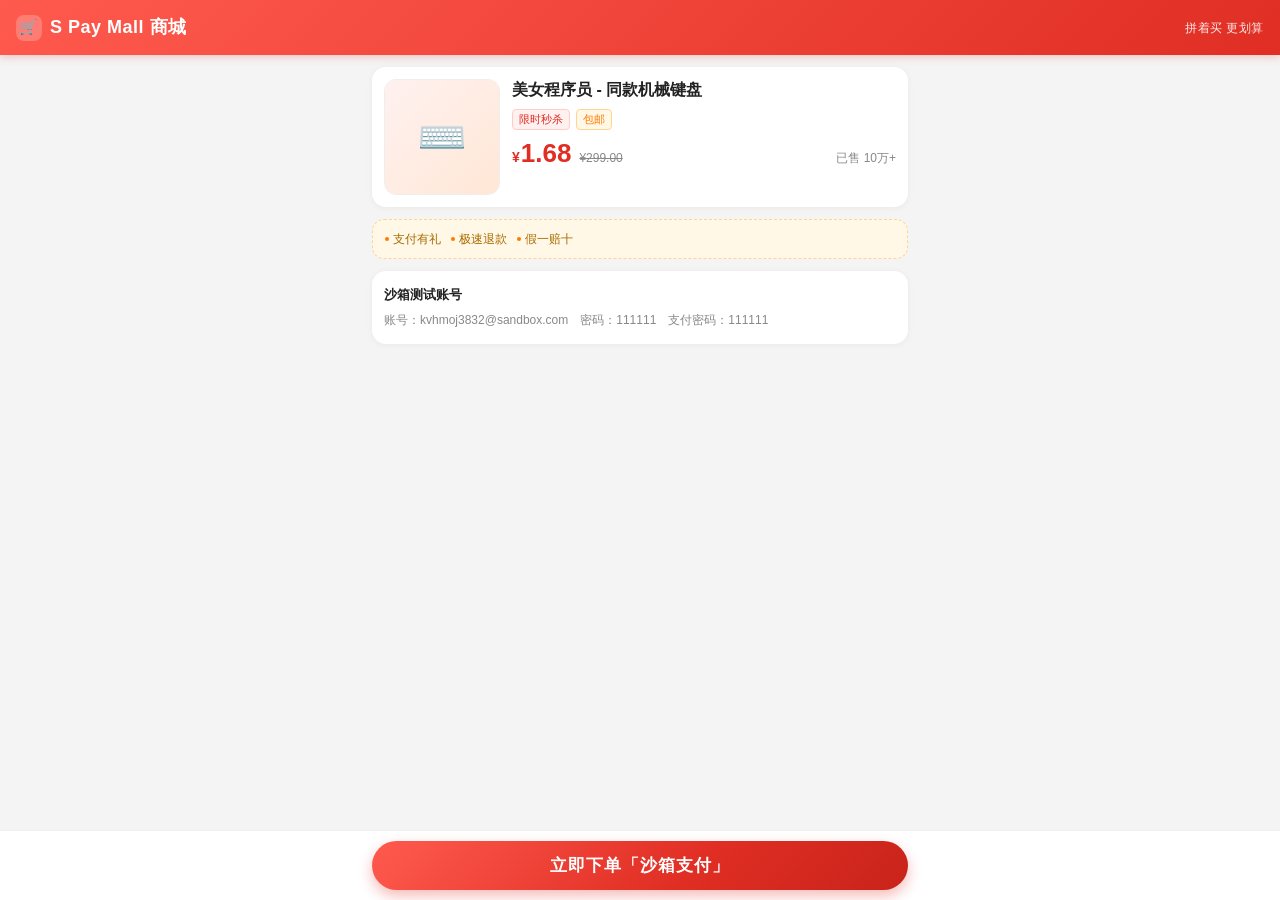
==== docs/dev-ops/nginx/html/index.html @ ed40a934 "feat 1-6 alipay支付回调及前端UI" ====
<!DOCTYPE html>
<html lang="zh-CN">
<head>
    <meta charset="UTF-8">
    <meta name="viewport" content="width=device-width, initial-scale=1.0">
    <title>S Pay Mall 商城 - 立即下单</title>
    <style>
        :root {
            --brand: #e02e24;
            --brand-dark: #c8231a;
            --brand-light: #ff5a4e;
            --orange: #ff7a00;
            --yellow-bg: #fff8e6;
            --yellow-line: #ffd591;
            --text: #222222;
            --text-sub: #888888;
            --line: #eeeeee;
            --bg: #f4f4f4;
        }

        * {
            box-sizing: border-box;
            -webkit-tap-highlight-color: transparent;
        }

        body {
            margin: 0;
            padding: 0 0 92px;
            background: var(--bg);
            color: var(--text);
            font-family: -apple-system, BlinkMacSystemFont, "PingFang SC",
            "Hiragino Sans GB", "Microsoft YaHei", "Helvetica Neue", Arial, sans-serif;
            font-size: 14px;
            line-height: 1.5;
        }

        /* 顶部品牌栏 */
        .app-header {
            position: sticky;
            top: 0;
            z-index: 10;
            display: flex;
            align-items: center;
            gap: 8px;
            padding: 14px 16px;
            background: linear-gradient(135deg, var(--brand-light), var(--brand));
            color: #fff;
            font-size: 18px;
            font-weight: 700;
            letter-spacing: 0.5px;
            box-shadow: 0 2px 8px rgba(224, 46, 36, 0.25);
        }

        .app-header .logo-dot {
            width: 26px;
            height: 26px;
            display: flex;
            align-items: center;
            justify-content: center;
            border-radius: 8px;
            background: rgba(255, 255, 255, 0.22);
            font-size: 15px;
        }

        .app-header .sub {
            margin-left: auto;
            font-size: 12px;
            font-weight: 400;
            opacity: 0.9;
        }

        .page {
            width: 100%;
            max-width: 560px;
            margin: 0 auto;
            padding: 12px;
        }

        /* 内容纵向排列，卡片之间统一 12px 间距 */
        .container {
            display: flex;
            flex-direction: column;
            gap: 12px;
        }

        /* 商品卡片 */
        .product-info {
            display: flex;
            gap: 12px;
            padding: 12px;
            background: #fff;
            border-radius: 14px;
            box-shadow: 0 1px 6px rgba(0, 0, 0, 0.05);
        }

        .thumb {
            position: relative;
            flex: 0 0 116px;
            width: 116px;
            height: 116px;
            border-radius: 12px;
            overflow: hidden;
            background: #fafafa;
            border: 1px solid var(--line);
        }

        .thumb img {
            display: block;
            width: 100%;
            height: 100%;
            object-fit: cover;
        }

        .thumb-fallback {
            position: absolute;
            inset: 0;
            display: none;
            align-items: center;
            justify-content: center;
            background: linear-gradient(135deg, #fff1f0, #ffe7d6);
            font-size: 40px;
        }

        .product-meta {
            flex: 1;
            min-width: 0;
        }

        .product-title {
            margin: 0 0 8px;
            font-size: 16px;
            font-weight: 600;
            line-height: 1.4;
            display: -webkit-box;
            -webkit-line-clamp: 2;
            -webkit-box-orient: vertical;
            overflow: hidden;
        }

        .tags {
            display: flex;
            flex-wrap: wrap;
            gap: 6px;
            margin-bottom: 10px;
        }

        .tag {
            padding: 1px 6px;
            border-radius: 4px;
            font-size: 11px;
            color: var(--brand);
            background: #fff1f0;
            border: 1px solid #ffccc7;
        }

        .tag-light {
            color: var(--orange);
            background: var(--yellow-bg);
            border-color: var(--yellow-line);
        }

        .price-row {
            display: flex;
            align-items: baseline;
            flex-wrap: wrap;
            gap: 8px;
        }

        .price {
            color: var(--brand);
            font-size: 26px;
            font-weight: 800;
            font-family: "DIN Alternate", -apple-system, "Helvetica Neue", Arial, sans-serif;
            line-height: 1;
        }

        .price i {
            font-style: normal;
            font-size: 14px;
            font-weight: 700;
            margin-right: 1px;
        }

        .price-origin {
            color: var(--text-sub);
            font-size: 12px;
            text-decoration: line-through;
        }

        .sold {
            margin-left: auto;
            color: var(--text-sub);
            font-size: 12px;
        }

        /* 优惠 / 服务保障条 */
        .benefit {
            display: flex;
            align-items: center;
            gap: 10px;
            padding: 10px 12px;
            background: var(--yellow-bg);
            border: 1px dashed var(--yellow-line);
            border-radius: 12px;
            font-size: 12px;
            color: #a86b00;
        }

        .benefit .benefit-item {
            display: flex;
            align-items: center;
            gap: 4px;
        }

        .benefit .benefit-item::before {
            content: "";
            width: 4px;
            height: 4px;
            border-radius: 50%;
            background: var(--orange);
        }

        /* 账号提示 */
        .account-info {
            display: block;
            padding: 12px;
            background: #fff;
            border-radius: 14px;
            color: var(--text-sub);
            font-size: 12px;
            line-height: 1.8;
            word-break: break-all;
            box-shadow: 0 1px 6px rgba(0, 0, 0, 0.05);
        }

        .account-info strong {
            display: block;
            margin-bottom: 4px;
            color: var(--text);
            font-size: 13px;
        }

        .error-tip {
            display: none;
            padding: 10px 12px;
            background: #fff1f0;
            border: 1px solid #ffccc7;
            border-radius: 12px;
            color: var(--brand);
            font-size: 12px;
        }

        /* 底部下单栏 */
        .bottom-bar {
            position: fixed;
            left: 0;
            right: 0;
            bottom: 0;
            z-index: 20;
            display: flex;
            justify-content: center;
            padding: 10px 12px calc(10px + env(safe-area-inset-bottom));
            background: rgba(255, 255, 255, 0.96);
            backdrop-filter: blur(6px);
            border-top: 1px solid var(--line);
        }

        .order-button {
            width: 100%;
            max-width: 536px;
            padding: 13px 16px;
            border: none;
            border-radius: 999px;
            background: linear-gradient(135deg, var(--brand-light), var(--brand) 60%, var(--brand-dark));
            color: #fff;
            font-size: 17px;
            font-weight: 700;
            letter-spacing: 1px;
            cursor: pointer;
            box-shadow: 0 6px 14px rgba(224, 46, 36, 0.32);
            transition: transform 0.12s ease, box-shadow 0.12s ease, opacity 0.12s ease;
        }

        .order-button:hover {
            box-shadow: 0 8px 18px rgba(224, 46, 36, 0.4);
        }

        .order-button:active {
            transform: scale(0.98);
            box-shadow: 0 3px 8px rgba(224, 46, 36, 0.3);
        }

        .order-button:disabled {
            opacity: 0.65;
            cursor: not-allowed;
            box-shadow: none;
        }
    </style>
</head>
<body>

<header class="app-header">
    <span class="logo-dot">🛒</span>
    <span>S Pay Mall 商城</span>
    <span class="sub">拼着买 更划算</span>
</header>

<main class="page">
    <div class="container">
        <div class="product-info">
            <div class="thumb">
                <img id="skuImage" src="images/sku-keyboard-001.png" alt="同款机械键盘"
                     onerror="this.style.display='none'; document.getElementById('thumbFallback').style.display='flex';">
                <div class="thumb-fallback" id="thumbFallback">⌨️</div>
            </div>
            <div class="product-meta">
                <h2 class="product-title">美女程序员 - 同款机械键盘</h2>
                <div class="tags">
                    <span class="tag">限时秒杀</span>
                    <span class="tag tag-light">包邮</span>
                </div>
                <div class="price-row">
                    <span class="price"><i>¥</i>1.68</span>
                    <span class="price-origin">¥299.00</span>
                    <span class="sold">已售 10万+</span>
                </div>
            </div>
        </div>

        <div class="benefit">
            <span class="benefit-item">支付有礼</span>
            <span class="benefit-item">极速退款</span>
            <span class="benefit-item">假一赔十</span>
        </div>

        <span class="account-info">
            <strong>沙箱测试账号</strong>
            账号：kvhmoj3832@sandbox.com　密码：111111　支付密码：111111
        </span>

        <div class="error-tip" id="errorTip"></div>
    </div>
</main>

<footer class="bottom-bar">
    <button id="orderButton" class="order-button">立即下单「沙箱支付」</button>
</footer>

<script>
    function getCookie(name) {
        let cookieArr = document.cookie.split(";");
        for (let i = 0; i < cookieArr.length; i++) {
            let cookiePair = cookieArr[i].split("=");
            if (name == cookiePair[0].trim()) {
                return decodeURIComponent(cookiePair[1]);
            }
        }
        return null;
    }

    function showError(message) {
        var tip = document.getElementById('errorTip');
        tip.textContent = message;
        tip.style.display = 'block';
    }

    document.getElementById('orderButton').addEventListener('click', function () {
        var orderButton = this;
        var errorTip = document.getElementById('errorTip');
        errorTip.style.display = 'none';

        var userId = getCookie("loginToken");
        if (!userId) {
            window.location.href = "login.html"; // 跳转到登录页
            return;
        }

        var productId = "100010090091";
        var url = 'http://127.0.0.1:8000/api/v1/alipay/create_pay_order';

        var requestBody = {
            userId: userId,
            productId: productId
        };

        orderButton.disabled = true;
        orderButton.textContent = '正在创建订单…';

        fetch(url, {
            method: 'POST',
            headers: {
                'Content-Type': 'application/json'
            },
            body: JSON.stringify(requestBody) // 将请求体转换为JSON字符串
        })
            .then(response => response.json()) // 解析JSON格式的响应
            .then(json => {
                if (json.code === "0000") { // 假设成功的code是"0000"
                    var formHtml = json.data; // 获取data字段中的HTML表单字符串
                    // 用 insertAdjacentHTML 追加，避免 innerHTML += 重新序列化整个 body
                    document.body.insertAdjacentHTML('beforeend', formHtml);
                    var payForm = document.forms['punchout_form'] || document.forms[0];
                    if (!payForm) {
                        showError('支付表单创建失败，请稍后重试');
                        orderButton.disabled = false;
                        orderButton.textContent = '立即下单「沙箱支付」';
                        return;
                    }
                    payForm.submit(); // 自动提交表单
                } else {
                    console.error('Error:', json.info); // 输出错误信息
                    showError('下单失败：' + (json.info || '未知错误'));
                    orderButton.disabled = false;
                    orderButton.textContent = '立即下单「沙箱支付」';
                }
            })
            .catch(error => {
                console.error('Error:', error);
                showError('请求失败：' + error.message);
                orderButton.disabled = false;
                orderButton.textContent = '立即下单「沙箱支付」';
            });
    });
</script>

</body>
</html>
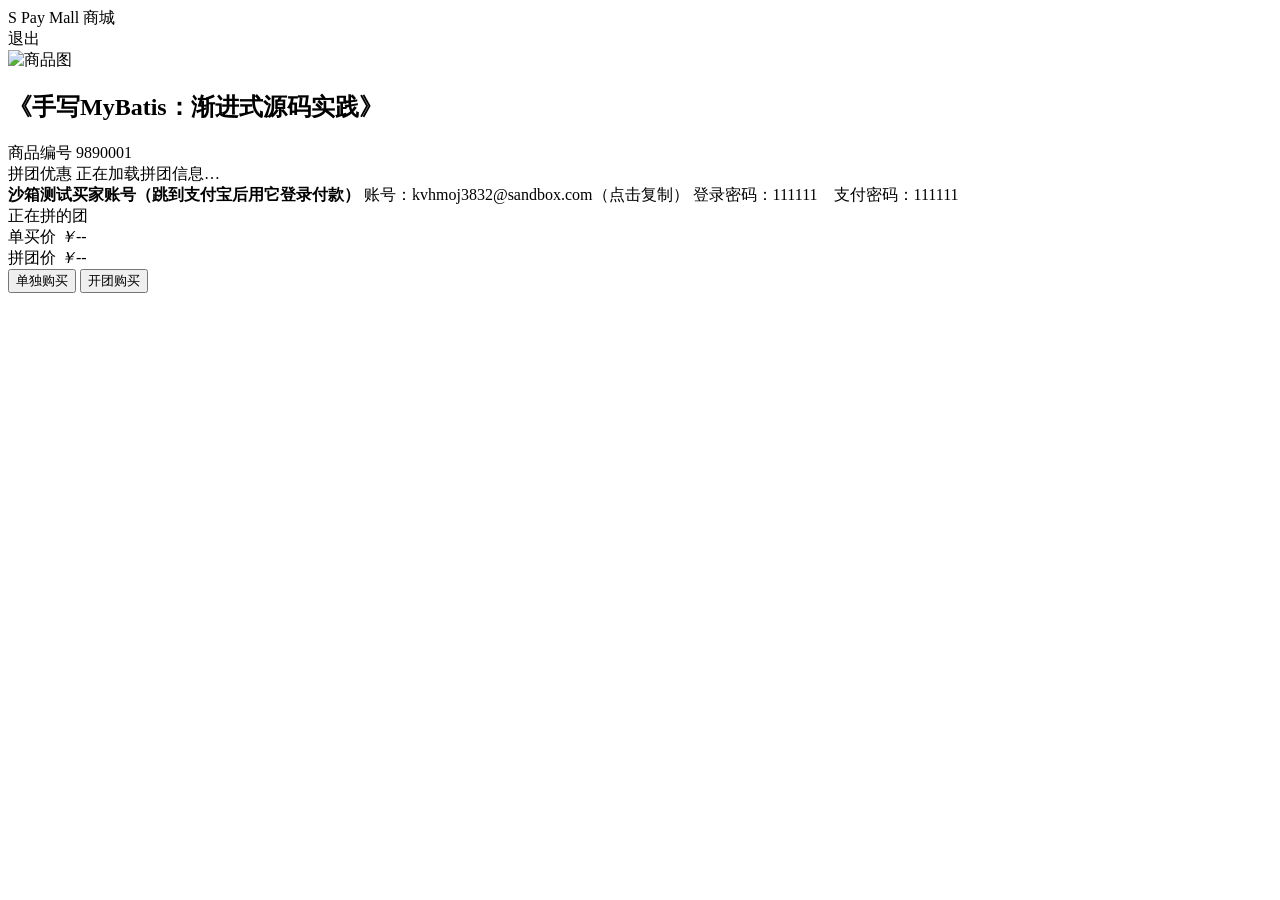
==== commit 43818753: "feat 1-9 UI对接" ====
--- a/docs/dev-ops/nginx/html/index.html
+++ b/docs/dev-ops/nginx/html/index.html
@@ -3,425 +3,97 @@
 <head>
     <meta charset="UTF-8">
     <meta name="viewport" content="width=device-width, initial-scale=1.0">
-    <title>S Pay Mall 商城 - 立即下单</title>
-    <style>
-        :root {
-            --brand: #e02e24;
-            --brand-dark: #c8231a;
-            --brand-light: #ff5a4e;
-            --orange: #ff7a00;
-            --yellow-bg: #fff8e6;
-            --yellow-line: #ffd591;
-            --text: #222222;
-            --text-sub: #888888;
-            --line: #eeeeee;
-            --bg: #f4f4f4;
-        }
-
-        * {
-            box-sizing: border-box;
-            -webkit-tap-highlight-color: transparent;
-        }
-
-        body {
-            margin: 0;
-            padding: 0 0 92px;
-            background: var(--bg);
-            color: var(--text);
-            font-family: -apple-system, BlinkMacSystemFont, "PingFang SC",
-            "Hiragino Sans GB", "Microsoft YaHei", "Helvetica Neue", Arial, sans-serif;
-            font-size: 14px;
-            line-height: 1.5;
-        }
-
-        /* 顶部品牌栏 */
-        .app-header {
-            position: sticky;
-            top: 0;
-            z-index: 10;
-            display: flex;
-            align-items: center;
-            gap: 8px;
-            padding: 14px 16px;
-            background: linear-gradient(135deg, var(--brand-light), var(--brand));
-            color: #fff;
-            font-size: 18px;
-            font-weight: 700;
-            letter-spacing: 0.5px;
-            box-shadow: 0 2px 8px rgba(224, 46, 36, 0.25);
-        }
-
-        .app-header .logo-dot {
-            width: 26px;
-            height: 26px;
-            display: flex;
-            align-items: center;
-            justify-content: center;
-            border-radius: 8px;
-            background: rgba(255, 255, 255, 0.22);
-            font-size: 15px;
-        }
-
-        .app-header .sub {
-            margin-left: auto;
-            font-size: 12px;
-            font-weight: 400;
-            opacity: 0.9;
-        }
-
-        .page {
-            width: 100%;
-            max-width: 560px;
-            margin: 0 auto;
-            padding: 12px;
-        }
-
-        /* 内容纵向排列，卡片之间统一 12px 间距 */
-        .container {
-            display: flex;
-            flex-direction: column;
-            gap: 12px;
-        }
-
-        /* 商品卡片 */
-        .product-info {
-            display: flex;
-            gap: 12px;
-            padding: 12px;
-            background: #fff;
-            border-radius: 14px;
-            box-shadow: 0 1px 6px rgba(0, 0, 0, 0.05);
-        }
-
-        .thumb {
-            position: relative;
-            flex: 0 0 116px;
-            width: 116px;
-            height: 116px;
-            border-radius: 12px;
-            overflow: hidden;
-            background: #fafafa;
-            border: 1px solid var(--line);
-        }
-
-        .thumb img {
-            display: block;
-            width: 100%;
-            height: 100%;
-            object-fit: cover;
-        }
-
-        .thumb-fallback {
-            position: absolute;
-            inset: 0;
-            display: none;
-            align-items: center;
-            justify-content: center;
-            background: linear-gradient(135deg, #fff1f0, #ffe7d6);
-            font-size: 40px;
-        }
-
-        .product-meta {
-            flex: 1;
-            min-width: 0;
-        }
-
-        .product-title {
-            margin: 0 0 8px;
-            font-size: 16px;
-            font-weight: 600;
-            line-height: 1.4;
-            display: -webkit-box;
-            -webkit-line-clamp: 2;
-            -webkit-box-orient: vertical;
-            overflow: hidden;
-        }
-
-        .tags {
-            display: flex;
-            flex-wrap: wrap;
-            gap: 6px;
-            margin-bottom: 10px;
-        }
-
-        .tag {
-            padding: 1px 6px;
-            border-radius: 4px;
-            font-size: 11px;
-            color: var(--brand);
-            background: #fff1f0;
-            border: 1px solid #ffccc7;
-        }
-
-        .tag-light {
-            color: var(--orange);
-            background: var(--yellow-bg);
-            border-color: var(--yellow-line);
-        }
-
-        .price-row {
-            display: flex;
-            align-items: baseline;
-            flex-wrap: wrap;
-            gap: 8px;
-        }
-
-        .price {
-            color: var(--brand);
-            font-size: 26px;
-            font-weight: 800;
-            font-family: "DIN Alternate", -apple-system, "Helvetica Neue", Arial, sans-serif;
-            line-height: 1;
-        }
-
-        .price i {
-            font-style: normal;
-            font-size: 14px;
-            font-weight: 700;
-            margin-right: 1px;
-        }
-
-        .price-origin {
-            color: var(--text-sub);
-            font-size: 12px;
-            text-decoration: line-through;
-        }
-
-        .sold {
-            margin-left: auto;
-            color: var(--text-sub);
-            font-size: 12px;
-        }
-
-        /* 优惠 / 服务保障条 */
-        .benefit {
-            display: flex;
-            align-items: center;
-            gap: 10px;
-            padding: 10px 12px;
-            background: var(--yellow-bg);
-            border: 1px dashed var(--yellow-line);
-            border-radius: 12px;
-            font-size: 12px;
-            color: #a86b00;
-        }
-
-        .benefit .benefit-item {
-            display: flex;
-            align-items: center;
-            gap: 4px;
-        }
-
-        .benefit .benefit-item::before {
-            content: "";
-            width: 4px;
-            height: 4px;
-            border-radius: 50%;
-            background: var(--orange);
-        }
-
-        /* 账号提示 */
-        .account-info {
-            display: block;
-            padding: 12px;
-            background: #fff;
-            border-radius: 14px;
-            color: var(--text-sub);
-            font-size: 12px;
-            line-height: 1.8;
-            word-break: break-all;
-            box-shadow: 0 1px 6px rgba(0, 0, 0, 0.05);
-        }
-
-        .account-info strong {
-            display: block;
-            margin-bottom: 4px;
-            color: var(--text);
-            font-size: 13px;
-        }
-
-        .error-tip {
-            display: none;
-            padding: 10px 12px;
-            background: #fff1f0;
-            border: 1px solid #ffccc7;
-            border-radius: 12px;
-            color: var(--brand);
-            font-size: 12px;
-        }
-
-        /* 底部下单栏 */
-        .bottom-bar {
-            position: fixed;
-            left: 0;
-            right: 0;
-            bottom: 0;
-            z-index: 20;
-            display: flex;
-            justify-content: center;
-            padding: 10px 12px calc(10px + env(safe-area-inset-bottom));
-            background: rgba(255, 255, 255, 0.96);
-            backdrop-filter: blur(6px);
-            border-top: 1px solid var(--line);
-        }
-
-        .order-button {
-            width: 100%;
-            max-width: 536px;
-            padding: 13px 16px;
-            border: none;
-            border-radius: 999px;
-            background: linear-gradient(135deg, var(--brand-light), var(--brand) 60%, var(--brand-dark));
-            color: #fff;
-            font-size: 17px;
-            font-weight: 700;
-            letter-spacing: 1px;
-            cursor: pointer;
-            box-shadow: 0 6px 14px rgba(224, 46, 36, 0.32);
-            transition: transform 0.12s ease, box-shadow 0.12s ease, opacity 0.12s ease;
-        }
-
-        .order-button:hover {
-            box-shadow: 0 8px 18px rgba(224, 46, 36, 0.4);
-        }
-
-        .order-button:active {
-            transform: scale(0.98);
-            box-shadow: 0 3px 8px rgba(224, 46, 36, 0.3);
-        }
-
-        .order-button:disabled {
-            opacity: 0.65;
-            cursor: not-allowed;
-            box-shadow: none;
-        }
-    </style>
+    <title>S Pay Mall 商城 - 拼团下单</title>
+    <!-- 样式合并自 group-buy-market 首页：common（变量/按钮/顶部栏）+ index（商品/拼团列表/价签栏）+ modal（支付弹窗） -->
+    <link rel="stylesheet" href="css/common.css?v=20260929">
+    <link rel="stylesheet" href="css/index.css?v=20260929">
+    <link rel="stylesheet" href="css/modal.css?v=20260929">
 </head>
 <body>
 
 <header class="app-header">
-    <span class="logo-dot">🛒</span>
-    <span>S Pay Mall 商城</span>
-    <span class="sub">拼着买 更划算</span>
+    <div class="logo-area">
+        <span class="brand-logo">S Pay Mall 商城</span>
+    </div>
+    <div class="user-actions">
+        <span class="user-name" id="userName"></span>
+        <span class="logout-btn" id="logoutBtn">退出</span>
+    </div>
 </header>
 
-<main class="page">
-    <div class="container">
-        <div class="product-info">
-            <div class="thumb">
-                <img id="skuImage" src="images/sku-keyboard-001.png" alt="同款机械键盘"
-                     onerror="this.style.display='none'; document.getElementById('thumbFallback').style.display='flex';">
-                <div class="thumb-fallback" id="thumbFallback">⌨️</div>
-            </div>
-            <div class="product-meta">
-                <h2 class="product-title">美女程序员 - 同款机械键盘</h2>
-                <div class="tags">
-                    <span class="tag">限时秒杀</span>
-                    <span class="tag tag-light">包邮</span>
-                </div>
-                <div class="price-row">
-                    <span class="price"><i>¥</i>1.68</span>
-                    <span class="price-origin">¥299.00</span>
-                    <span class="sold">已售 10万+</span>
-                </div>
-            </div>
+<!-- 数据来源提示：接口不可用时才显示 -->
+<div class="data-source-tip" id="dataSourceTip" hidden></div>
+
+<!-- 商品轮播 -->
+<section class="banner-section">
+    <div class="carousel-container">
+        <div class="carousel-wrapper" id="carouselWrapper"></div>
+        <div class="carousel-dots" id="carouselDots"></div>
+    </div>
+</section>
+
+<!-- 商品标题 + 活动状态 -->
+<section class="goods-title-bar">
+    <img class="goods-thumb" id="goodsThumb" src="image/sku-13811216-01.png" alt="商品图">
+    <div class="goods-title-text">
+        <h1 class="goods-name" id="goodsName">《手写MyBatis：渐进式源码实践》</h1>
+        <div class="goods-meta">
+            <span class="activity-status" id="activityStatus" hidden></span>
+            <span class="activity-time" id="activityTime" hidden></span>
         </div>
+        <div class="goods-id">商品编号 <span id="goodsIdText">9890001</span></div>
+    </div>
+</section>
 
-        <div class="benefit">
-            <span class="benefit-item">支付有礼</span>
-            <span class="benefit-item">极速退款</span>
-            <span class="benefit-item">假一赔十</span>
+<!-- 优惠信息（直降金额 / 几人团 / 活动状态） -->
+<section class="benefit-bar">
+    <span class="benefit-tag" id="benefitTag">拼团优惠</span>
+    <span class="benefit-text" id="benefitText">正在加载拼团信息…</span>
+</section>
+
+<!-- 支付宝沙箱测试账号（付款时用） -->
+<div class="sandbox-card">
+    <strong>沙箱测试买家账号（跳到支付宝后用它登录付款）</strong>
+    账号：<span class="copyable" onclick="copyText('kvhmoj3832@sandbox.com')">kvhmoj3832@sandbox.com</span>（点击复制）
+    登录密码：111111　支付密码：111111
+</div>
+
+<!-- 进行中的拼团 + 拼团统计 -->
+<section class="team-section">
+    <div class="team-header">
+        <span class="team-header-title">正在拼的团</span>
+        <span class="team-header-stat" id="teamStatistic"></span>
+    </div>
+    <div class="member-list" id="memberList"></div>
+</section>
+
+<!-- 按钮为什么是灰的，直接写出来 -->
+<div class="buy-hint" id="buyHint" hidden></div>
+
+<!-- 价格 + 下单（吸底，保证下单按钮始终可见） -->
+<section class="price-bar">
+    <div class="price-box">
+        <div class="price-row">
+            <span class="price-label">单买价</span>
+            <span class="price-strike"><i>￥</i><span id="singlePrice">--</span></span>
         </div>
+        <div class="price-row">
+            <span class="price-label">拼团价</span>
+            <span class="price-sub"><i>￥</i><span id="groupPrice">--</span></span>
+            <span class="save-badge" id="saveAmount" hidden></span>
+        </div>
+    </div>
+    <!-- 单独购买：marketType = 0，不透传 teamId / activityId -->
+    <button class="btn btn-ghost btn-pill buy-alone" id="singleBuyBtn">单独购买</button>
+    <!-- 开团购买：marketType = 1，teamId 为空（后端新建团），带 activityId -->
+    <button class="btn btn-primary btn-pill group-buy group-buy-btn" id="groupBuyBtn">开团购买</button>
+</section>
 
-        <span class="account-info">
-            <strong>沙箱测试账号</strong>
-            账号：kvhmoj3832@sandbox.com　密码：111111　支付密码：111111
-        </span>
+<!-- 弹窗挂载节点 -->
+<div id="modalContainer"></div>
 
-        <div class="error-tip" id="errorTip"></div>
-    </div>
-</main>
-
-<footer class="bottom-bar">
-    <button id="orderButton" class="order-button">立即下单「沙箱支付」</button>
-</footer>
-
-<script>
-    function getCookie(name) {
-        let cookieArr = document.cookie.split(";");
-        for (let i = 0; i < cookieArr.length; i++) {
-            let cookiePair = cookieArr[i].split("=");
-            if (name == cookiePair[0].trim()) {
-                return decodeURIComponent(cookiePair[1]);
-            }
-        }
-        return null;
-    }
-
-    function showError(message) {
-        var tip = document.getElementById('errorTip');
-        tip.textContent = message;
-        tip.style.display = 'block';
-    }
-
-    document.getElementById('orderButton').addEventListener('click', function () {
-        var orderButton = this;
-        var errorTip = document.getElementById('errorTip');
-        errorTip.style.display = 'none';
-
-        var userId = getCookie("loginToken");
-        if (!userId) {
-            window.location.href = "login.html"; // 跳转到登录页
-            return;
-        }
-
-        var productId = "100010090091";
-        var url = 'http://127.0.0.1:8000/api/v1/alipay/create_pay_order';
-
-        var requestBody = {
-            userId: userId,
-            productId: productId
-        };
-
-        orderButton.disabled = true;
-        orderButton.textContent = '正在创建订单…';
-
-        fetch(url, {
-            method: 'POST',
-            headers: {
-                'Content-Type': 'application/json'
-            },
-            body: JSON.stringify(requestBody) // 将请求体转换为JSON字符串
-        })
-            .then(response => response.json()) // 解析JSON格式的响应
-            .then(json => {
-                if (json.code === "0000") { // 假设成功的code是"0000"
-                    var formHtml = json.data; // 获取data字段中的HTML表单字符串
-                    // 用 insertAdjacentHTML 追加，避免 innerHTML += 重新序列化整个 body
-                    document.body.insertAdjacentHTML('beforeend', formHtml);
-                    var payForm = document.forms['punchout_form'] || document.forms[0];
-                    if (!payForm) {
-                        showError('支付表单创建失败，请稍后重试');
-                        orderButton.disabled = false;
-                        orderButton.textContent = '立即下单「沙箱支付」';
-                        return;
-                    }
-                    payForm.submit(); // 自动提交表单
-                } else {
-                    console.error('Error:', json.info); // 输出错误信息
-                    showError('下单失败：' + (json.info || '未知错误'));
-                    orderButton.disabled = false;
-                    orderButton.textContent = '立即下单「沙箱支付」';
-                }
-            })
-            .catch(error => {
-                console.error('Error:', error);
-                showError('请求失败：' + error.message);
-                orderButton.disabled = false;
-                orderButton.textContent = '立即下单「沙箱支付」';
-            });
-    });
-</script>
-
+<script src="js/common.js?v=20260929"></script>
+<script src="js/index.js?v=20260929"></script>
+<script src="js/pay-modal.js?v=20260929"></script>
 </body>
 </html>
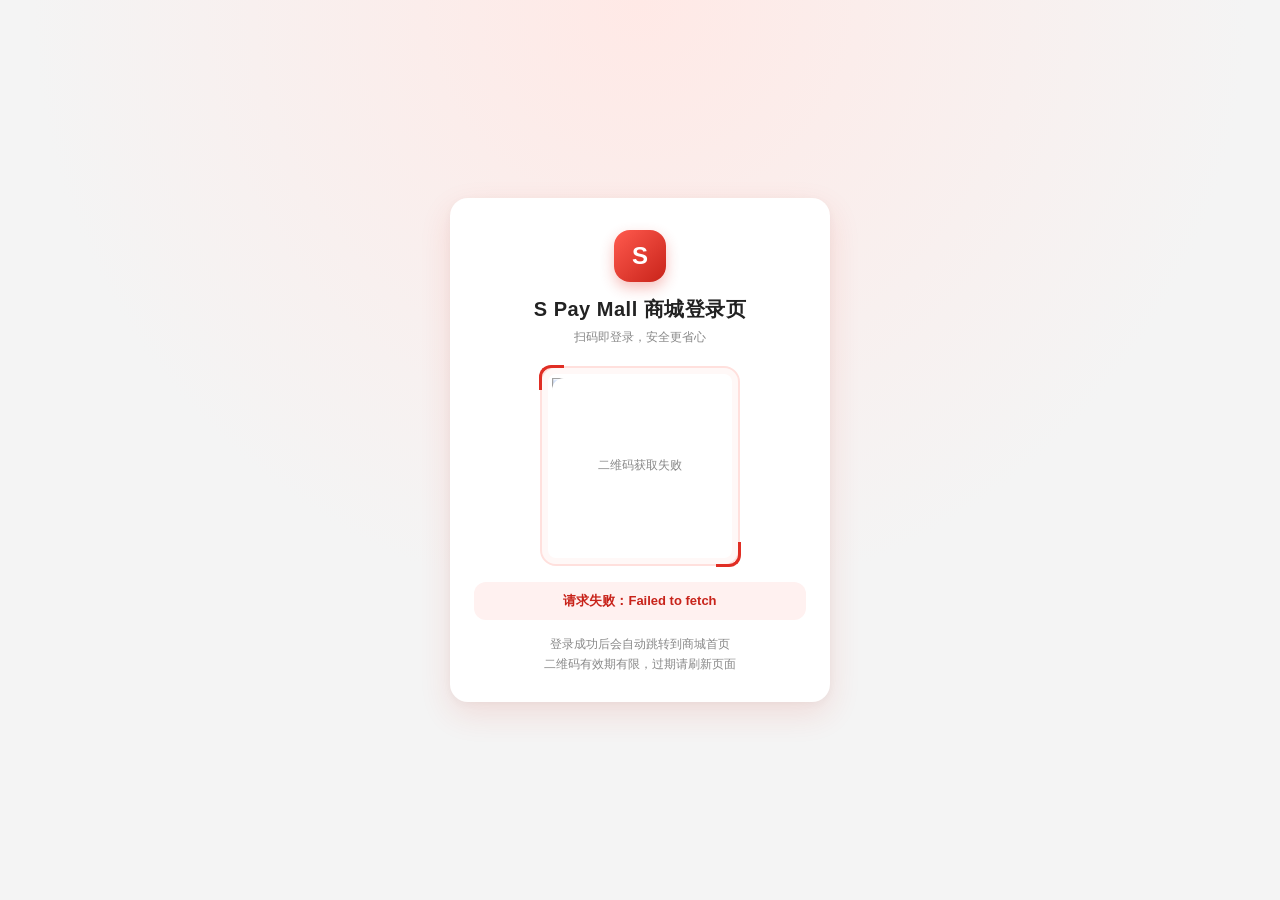
==== commit 4a202960: "feat 1-10 查询订单列表和退订前端UI" ====
--- a/docs/dev-ops/nginx/html/index.html
+++ b/docs/dev-ops/nginx/html/index.html
@@ -8,6 +8,8 @@
     <link rel="stylesheet" href="css/common.css?v=20260929">
     <link rel="stylesheet" href="css/index.css?v=20260929">
     <link rel="stylesheet" href="css/modal.css?v=20260929">
+    <!-- 我的订单（列表 / 继续支付 / 退单） -->
+    <link rel="stylesheet" href="css/orders.css?v=20261007">
 </head>
 <body>
 
@@ -67,6 +69,24 @@
     <div class="member-list" id="memberList"></div>
 </section>
 
+<!-- 我的订单：查询列表 + 继续支付 + 退单 -->
+<section class="orders-section" id="ordersSection">
+    <div class="orders-header">
+        <span class="orders-title">我的订单</span>
+        <span class="orders-header-right">
+            <span class="orders-count" id="ordersCount"></span>
+            <button class="btn btn-ghost btn-small" id="ordersRefreshBtn" type="button">刷新</button>
+        </span>
+    </div>
+    <!-- 加载中 / 空列表 / 接口异常时的提示 -->
+    <div class="orders-tip" id="ordersTip">加载中…</div>
+    <div class="order-list" id="orderList"></div>
+    <div class="orders-footer">
+        <button class="btn btn-ghost btn-pill" id="ordersMoreBtn" type="button" hidden>加载更多</button>
+        <div class="orders-end" id="ordersEnd" hidden>没有更多订单了</div>
+    </div>
+</section>
+
 <!-- 按钮为什么是灰的，直接写出来 -->
 <div class="buy-hint" id="buyHint" hidden></div>
 
@@ -95,5 +115,6 @@
 <script src="js/common.js?v=20260929"></script>
 <script src="js/index.js?v=20260929"></script>
 <script src="js/pay-modal.js?v=20260929"></script>
+<script src="js/orders.js?v=20261007"></script>
 </body>
 </html>
--- a/docs/dev-ops/nginx/html/css/common.css
+++ b/docs/dev-ops/nginx/html/css/common.css
@@ -0,0 +1,85 @@
+/* =====================================================================
+ * 全局变量 & 基础样式
+ * 来自 group-buy-market 首页（css/common.css），s-pay-mall 直接复用同一套设计变量
+ * ===================================================================== */
+:root {
+    --pdd-red: #e02e24;      /* 主题红：按钮/价格 */
+    --pdd-orange: #ff5706;
+    --pdd-blue: #29a3f0;
+    --pdd-green: #2e9e3e;    /* 支付完成按钮绿 */
+    --bg-gray: #f4f4f4;
+    --text-main: #151515;
+    --text-sub: #9c9c9c;
+    --line: #ececec;
+    --radius: 10px;
+}
+
+* {
+    box-sizing: border-box;
+    margin: 0;
+    padding: 0;
+    font-family: -apple-system, BlinkMacSystemFont, "Segoe UI", "PingFang SC", "Microsoft YaHei", Roboto, sans-serif;
+}
+
+body {
+    background-color: var(--bg-gray);
+    color: var(--text-main);
+    max-width: 480px;
+    margin: 0 auto;
+    min-height: 100vh;
+    box-shadow: 0 0 20px rgba(0, 0, 0, 0.05);
+}
+
+img { display: block; max-width: 100%; }
+a { color: inherit; text-decoration: none; }
+
+/* ==================== 通用按钮 ==================== */
+.btn {
+    border: none;
+    border-radius: 6px;
+    font-size: 13px;
+    padding: 8px 14px;
+    cursor: pointer;
+    white-space: nowrap;
+}
+.btn-small { font-size: 12px; padding: 5px 12px; }
+.btn-primary { background: var(--pdd-red); color: #fff; font-weight: bold; }
+.btn-blue { background: var(--pdd-blue); color: #fff; font-weight: bold; }
+.btn-green { background: var(--pdd-green); color: #fff; font-weight: bold; }
+.btn-ghost { background: #fff; color: #666; border: 1px solid #dcdcdc; }
+.btn-pill { border-radius: 999px; }
+.btn:disabled { opacity: .45; cursor: not-allowed; }
+
+/* ==================== 顶部栏 ==================== */
+.app-header {
+    position: sticky; top: 0; z-index: 100;
+    background: #fff; display: flex; justify-content: space-between; align-items: center;
+    padding: 10px 16px; border-bottom: 1px solid var(--line);
+}
+.logo-area { display: flex; align-items: center; }
+.brand-logo { color: var(--pdd-red); font-size: 18px; font-weight: 800; }
+.user-actions { display: flex; align-items: center; gap: 10px; font-size: 12px; color: var(--text-sub); }
+.user-name { max-width: 130px; overflow: hidden; text-overflow: ellipsis; white-space: nowrap; }
+.logout-btn { color: var(--pdd-red); cursor: pointer; }
+
+/* ==================== 轻提示 ==================== */
+.gbm-toast {
+    position: fixed; left: 50%; bottom: 96px; transform: translate(-50%, 12px);
+    max-width: 90%; padding: 10px 16px; border-radius: 20px;
+    background: rgba(0, 0, 0, .82); color: #fff; font-size: 13px;
+    text-align: center; z-index: 300; opacity: 0; pointer-events: none;
+    transition: opacity .25s, transform .25s;
+}
+.gbm-toast.show { opacity: 1; transform: translate(-50%, 0); }
+.gbm-toast.success { background: rgba(46, 158, 62, .95); }
+.gbm-toast.error { background: rgba(224, 46, 36, .95); }
+
+/* ==================== 沙箱测试账号 ==================== */
+.sandbox-card {
+    margin: 8px 8px 0; padding: 9px 12px;
+    background: #fff; border-radius: var(--radius);
+    font-size: 11px; color: var(--text-sub); line-height: 1.7;
+    word-break: break-all;
+}
+.sandbox-card strong { display: block; margin-bottom: 2px; color: var(--text-main); font-size: 12px; }
+.sandbox-card .copyable { color: var(--pdd-red); cursor: pointer; }
--- a/docs/dev-ops/nginx/html/css/index.css
+++ b/docs/dev-ops/nginx/html/css/index.css
@@ -0,0 +1,162 @@
+/* =====================================================================
+ * 首页样式：整体来自 group-buy-market 首页（css/index.css）
+ * 差异：底部「价格 + 下单」条改为吸底（sticky），保证下单按钮始终可见
+ * ===================================================================== */
+
+/* ==================== 商品轮播 ==================== */
+.banner-section { width: 100%; background: #fff; }
+.carousel-container { position: relative; overflow: hidden; width: 100%; height: 180px; }
+.carousel-wrapper { display: flex; height: 100%; transition: transform .4s ease-in-out; }
+.carousel-slide { min-width: 100%; height: 100%; }
+.carousel-slide img { width: 100%; height: 100%; object-fit: cover; }
+.carousel-dots {
+    position: absolute; bottom: 8px; width: 100%;
+    display: flex; justify-content: center; gap: 6px;
+}
+.dot { width: 6px; height: 6px; border-radius: 50%; background: rgba(255, 255, 255, .6); transition: all .3s; }
+.dot.active { background: #fff; width: 14px; border-radius: 4px; }
+
+/* ==================== 商品标题 ==================== */
+.goods-title-bar {
+    display: flex; align-items: center; gap: 10px;
+    background: #fff; padding: 10px 12px; margin-bottom: 8px;
+}
+.goods-thumb {
+    width: 36px; height: 36px; border-radius: 5px;
+    object-fit: cover; border: 1px solid var(--line); flex-shrink: 0;
+}
+.goods-title-text { flex: 1; min-width: 0; }
+.goods-name { font-size: 14px; font-weight: 600; line-height: 1.35; }
+.goods-meta {
+    display: flex; align-items: center; gap: 6px; flex-wrap: wrap;
+    margin-top: 5px; font-size: 10px; color: var(--text-sub);
+}
+.activity-status {
+    border-radius: 3px; padding: 1px 5px; font-size: 10px; flex-shrink: 0;
+}
+.activity-status.ongoing { background: #e8f6ec; color: var(--pdd-green); }
+.activity-status.upcoming { background: #fff4e5; color: #d97706; }
+.activity-status.ended { background: #f0f0f0; color: #999; }
+.activity-time { font-variant-numeric: tabular-nums; }
+.goods-id { margin-top: 3px; font-size: 10px; color: var(--text-sub); }
+
+/* ==================== 优惠信息条 ==================== */
+.benefit-bar {
+    display: flex; align-items: center; gap: 8px;
+    margin: 0 8px 8px; padding: 7px 10px;
+    background: #fff8c9; border: 1px solid #ffe680; border-radius: 6px;
+    font-size: 12px; color: #8a6100;
+}
+.benefit-tag {
+    flex-shrink: 0; background: #ffe680; color: #7a5200;
+    font-weight: 700; padding: 1px 6px; border-radius: 4px;
+}
+.benefit-text { overflow: hidden; text-overflow: ellipsis; white-space: nowrap; }
+
+/* ==================== 进行中的拼团 ==================== */
+.team-section {
+    background: #fff; margin: 0 8px 8px;
+    border-radius: var(--radius); padding: 2px 12px 6px;
+}
+.team-header {
+    display: flex; align-items: center; justify-content: space-between;
+    padding: 10px 0 6px; border-bottom: 1px solid #f5f5f5;
+}
+.team-header-title { font-size: 14px; font-weight: 700; }
+.team-header-stat { font-size: 11px; color: var(--text-sub); }
+.team-header-stat strong { color: var(--pdd-red); font-size: 12px; }
+
+.member-item {
+    display: flex; align-items: center; gap: 10px;
+    padding: 10px 0; border-bottom: 1px solid #f5f5f5;
+}
+.member-item:last-child { border-bottom: none; }
+.member-item.mine { background: #fffaf0; }
+.member-avatar {
+    width: 34px; height: 34px; border-radius: 50%; flex-shrink: 0;
+    background: #ffeae9; color: var(--pdd-red);
+    display: flex; align-items: center; justify-content: center;
+    font-size: 14px; font-weight: 700;
+}
+.member-info { flex: 1; min-width: 0; }
+.member-name { font-size: 13px; font-weight: 600; }
+.mine-badge {
+    margin-left: 6px; font-size: 10px; font-weight: 400;
+    background: var(--pdd-red); color: #fff;
+    border-radius: 3px; padding: 1px 5px;
+}
+.mine-badge.pending { background: var(--pdd-red); }
+.mine-badge.done { background: var(--pdd-green); }
+.mine-badge.closed { background: #9c9c9c; }
+.member-desc { margin-top: 4px; font-size: 11px; color: var(--text-sub); }
+.settle-tag {
+    display: inline-block; background: #f2f2f2; color: #8a8a8a;
+    border-radius: 3px; padding: 1px 5px;
+}
+.lack-text { margin-left: 6px; color: var(--pdd-red); }
+.member-action { display: flex; flex-direction: column; align-items: flex-end; gap: 4px; }
+.member-time { font-size: 11px; color: var(--text-sub); font-variant-numeric: tabular-nums; }
+.member-time.ending { color: var(--pdd-red); }
+
+.member-strip { display: flex; align-items: center; gap: 4px; margin-top: 6px; }
+.member-chip {
+    width: 20px; height: 20px; border-radius: 50%;
+    background: #f0f0f0; color: #8a8a8a;
+    display: flex; align-items: center; justify-content: center;
+    font-size: 10px; font-weight: 700;
+}
+.member-chip.me { background: var(--pdd-red); color: #fff; }
+.member-chip.settled { box-shadow: 0 0 0 1px var(--pdd-green) inset; }
+.member-chip.more { background: #fff; color: var(--text-sub); border: 1px dashed #ddd; }
+
+.team-progress {
+    margin-top: 6px; height: 4px; border-radius: 2px;
+    background: #f0f0f0; overflow: hidden;
+}
+.team-progress i { display: block; height: 100%; background: var(--pdd-red); border-radius: 2px; }
+.team-meta { margin-top: 4px; font-size: 10px; color: var(--text-sub); }
+.team-empty { padding: 18px 4px; text-align: center; font-size: 12px; color: var(--text-sub); }
+
+/* 接口不可用提示 */
+.tip-retry {
+    display: inline-block; margin-left: 6px; padding: 1px 8px;
+    background: #c0392b; color: #fff; border-radius: 10px;
+    font-size: 11px; cursor: pointer;
+}
+
+.data-source-tip {
+    margin: 8px 8px 0; padding: 6px 10px;
+    background: #fff3f3; border: 1px solid #ffd6d6; border-radius: 6px;
+    font-size: 11px; color: #c0392b;
+}
+
+/* ==================== 价格 + 下单（吸底，保证按钮始终可见） ==================== */
+.price-bar {
+    position: sticky; bottom: 0; z-index: 60;
+    display: flex; align-items: center; gap: 10px;
+    background: #fff; margin: 0 8px 12px; padding: 12px;
+    border: 1px solid var(--line); border-radius: var(--radius);
+    box-shadow: 0 -2px 12px rgba(0, 0, 0, .08);
+}
+.price-box { flex: 1; min-width: 0; }
+.price-row { display: flex; align-items: baseline; gap: 4px; flex-wrap: wrap; }
+.price-row + .price-row { margin-top: 2px; }
+.price-label { font-size: 10px; color: var(--text-sub); }
+.price-main { font-size: 20px; font-weight: 800; }
+.price-main i { font-size: 12px; font-style: normal; }
+.price-strike { font-size: 13px; color: var(--text-sub); text-decoration: line-through; }
+.price-strike i { font-size: 10px; font-style: normal; }
+.price-sub { font-size: 18px; font-weight: 800; color: var(--pdd-red); }
+.price-sub i { font-size: 11px; font-style: normal; }
+.save-badge {
+    font-size: 10px; color: var(--pdd-red);
+    background: #ffeae9; border-radius: 3px; padding: 1px 4px;
+}
+.group-buy-btn { padding: 9px 16px; font-size: 14px; }
+
+/* 按钮被置灰的原因提示 */
+.buy-hint {
+    margin: -6px 8px 12px; padding: 7px 10px;
+    background: #fff8c9; border: 1px solid #ffe680; border-radius: 6px;
+    font-size: 12px; color: #8a6100; text-align: center;
+}
--- a/docs/dev-ops/nginx/html/css/modal.css
+++ b/docs/dev-ops/nginx/html/css/modal.css
@@ -0,0 +1,57 @@
+/* =====================================================================
+ * 支付确认弹窗
+ * 结构沿用 group-buy-market 的弹窗（css/modal.css），
+ * 内容改为 s-pay-mall 的支付宝沙箱支付：显示实付金额、必要时提示"按原价支付"
+ * ===================================================================== */
+.modal-overlay {
+    position: fixed; top: 0; left: 0; right: 0; bottom: 0;
+    background: rgba(0, 0, 0, .55); z-index: 200;
+    display: flex; align-items: flex-end; justify-content: center;
+}
+.modal-content {
+    width: 100%; max-width: 480px;
+    background: #fff; border-radius: 16px 16px 0 0;
+    padding: 22px 20px 24px; position: relative;
+    text-align: center;
+    animation: slideUp .25s ease-out;
+}
+@keyframes slideUp {
+    from { transform: translateY(100%); }
+    to { transform: translateY(0); }
+}
+
+.modal-close {
+    position: absolute; right: 14px; top: 10px;
+    border: none; background: none; color: #bbb;
+    font-size: 24px; line-height: 1; cursor: pointer;
+}
+
+.modal-title { font-size: 17px; font-weight: 700; }
+.modal-amount { margin-top: 8px; font-size: 13px; color: var(--text-sub); }
+.modal-amount strong { color: var(--pdd-red); font-size: 22px; }
+.modal-order {
+    margin-top: 4px; font-size: 11px; color: var(--text-sub);
+    font-variant-numeric: tabular-nums; min-height: 14px;
+}
+
+/* 拼团优惠没生效（锁单失败 → 按原价兜底）时的提示 */
+.pay-warn {
+    margin: 14px 0 0; padding: 9px 10px;
+    background: #fff8c9; border: 1px solid #ffe680; border-radius: 8px;
+    font-size: 12px; color: #8a6100; line-height: 1.7; text-align: left;
+}
+.pay-warn strong { display: block; margin-bottom: 2px; color: var(--pdd-red); font-size: 13px; }
+
+/* 沙箱买家账号提示 */
+.pay-account {
+    margin-top: 14px; padding: 9px 10px;
+    background: #f7f7f7; border-radius: 8px;
+    font-size: 11px; color: var(--text-sub); line-height: 1.8; text-align: left;
+}
+.pay-account strong { display: block; margin-bottom: 2px; color: var(--text-main); font-size: 12px; }
+.pay-account .copyable { color: var(--pdd-red); cursor: pointer; }
+
+.qr-tip { font-size: 11px; color: var(--text-sub); margin-top: 10px; }
+
+.modal-footer { display: flex; gap: 12px; margin-top: 20px; }
+.modal-footer .btn { flex: 1; padding: 11px 0; font-size: 14px; border-radius: 22px; }
